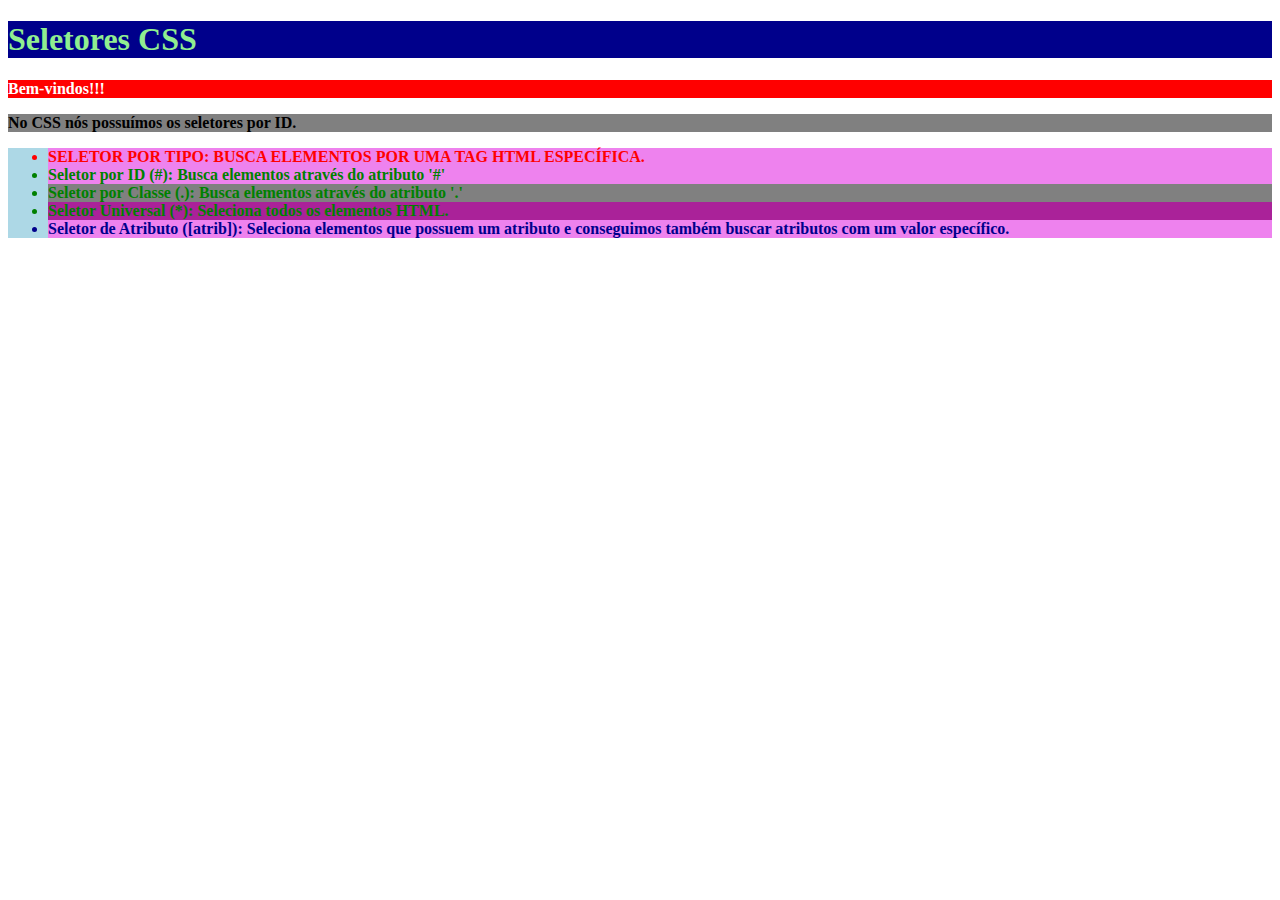
==== index.html @ 6b45f317 "Atualização 2 CSS" ====
<!DOCTYPE html>
<html lang="pt-BR">
<head>
    <meta charset="UTF-8">
    <meta name="viewport" content="width=device-width, initial-scale=1.0">
    <title>DIO - Desenvolvimento de Jogos</title>

    <link rel="stylesheet" href="./assets/css/style.css">

</head>
<body>
    <h1>Seletores CSS</h1>
    <p id="texto-boas-vindas">Bem-vindos!!!</p>
    <p id="explicacao-seletores">No CSS nós possuímos os seletores por ID.</p>
    <div>
        <ul>
            <li class="seletor"><b>Seletor por Tipo: </b>Busca elementos por uma tag HTML específica.</li> 
            <li title="seletor-id"><b>Seletor por ID (#): </b>Busca elementos através do atributo '#'</li>
            <li title="seletor-classe"><b>Seletor por Classe (.): </b>Busca elementos através do atributo '.'</li>
            <li title="seletor-classe universal"><b>Seletor Universal (*): </b>Seleciona todos os elementos HTML.</li>
            <li><b>Seletor de Atributo ([atrib]): </b>Seleciona elementos que possuem um atributo e conseguimos também buscar atributos com um valor específico.</li>
        </ul>
    </div>
</body>
</html>
---- assets/css/style.css ----
/* SELETOR DE TAG OU DE TIPO */

h1 {
    background: darkblue;
    color: lightgreen;
}

div {
    background: lightblue;
    color: darkblue;
}

li {
    background: violet;
}

/* SELETOR DE ID */

#texto-boas-vindas {
    background: red;
    color: white;
}

#explicacao-seletores {
    background: grey;
}

/* SELETORES POR CLASSES */

.seletor {
    color: red;
    text-transform: uppercase;
}

/* SELETOR UNIVERSAL */

* {
    font-weight: bold;
}

/* SELETOR DE ATRIBUTO */

[title] {
    color: green;
}

[title="seletor-classe"] {
    background: gray;
}

[title ~= "universal"] {
    background: #AA2299;
}
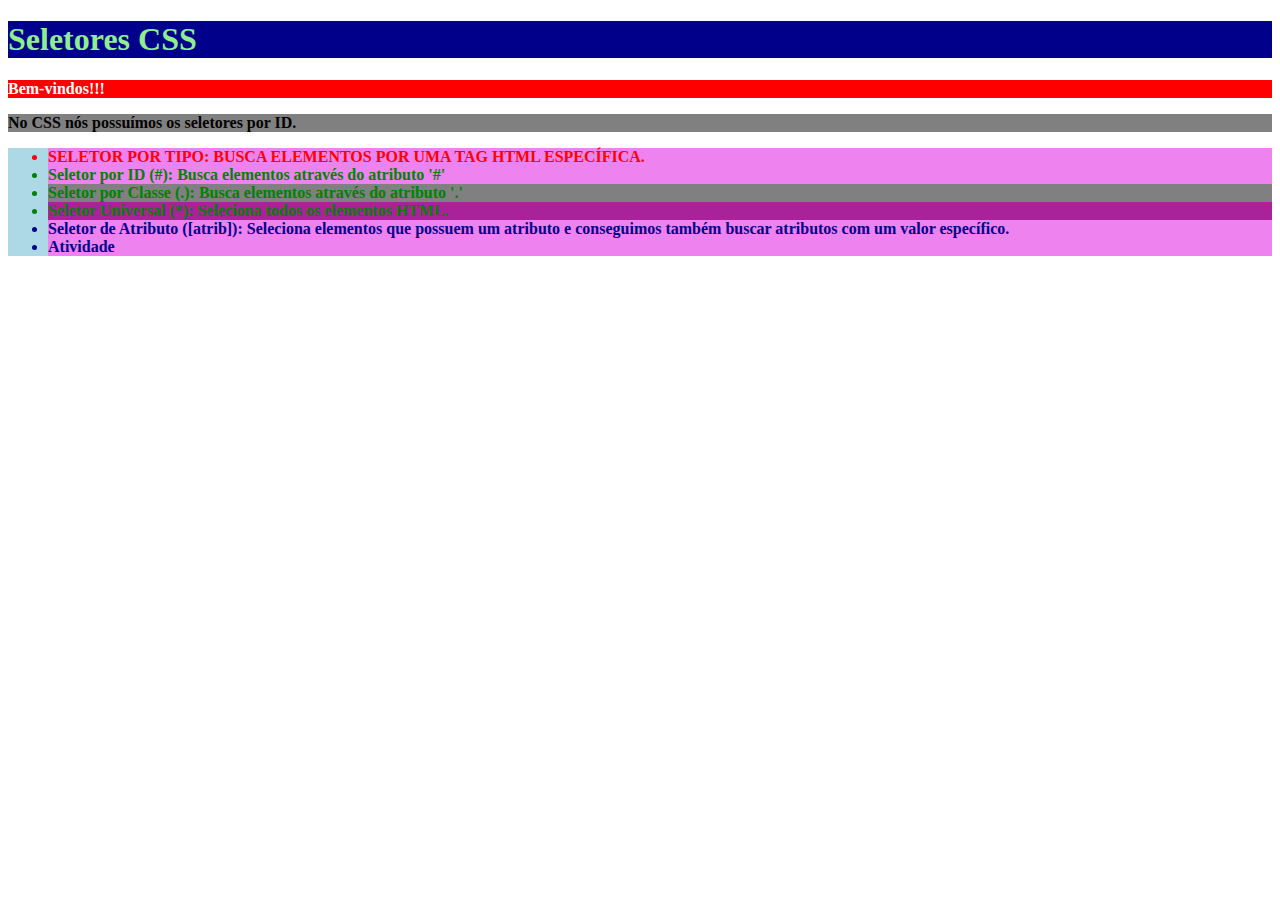
==== commit d175c1ba: "Teste" ====
--- a/index.html
+++ b/index.html
@@ -19,6 +19,7 @@
             <li title="seletor-classe"><b>Seletor por Classe (.): </b>Busca elementos através do atributo '.'</li>
             <li title="seletor-classe universal"><b>Seletor Universal (*): </b>Seleciona todos os elementos HTML.</li>
             <li><b>Seletor de Atributo ([atrib]): </b>Seleciona elementos que possuem um atributo e conseguimos também buscar atributos com um valor específico.</li>
+            <li>Atividade</li>
         </ul>
     </div>
 </body>
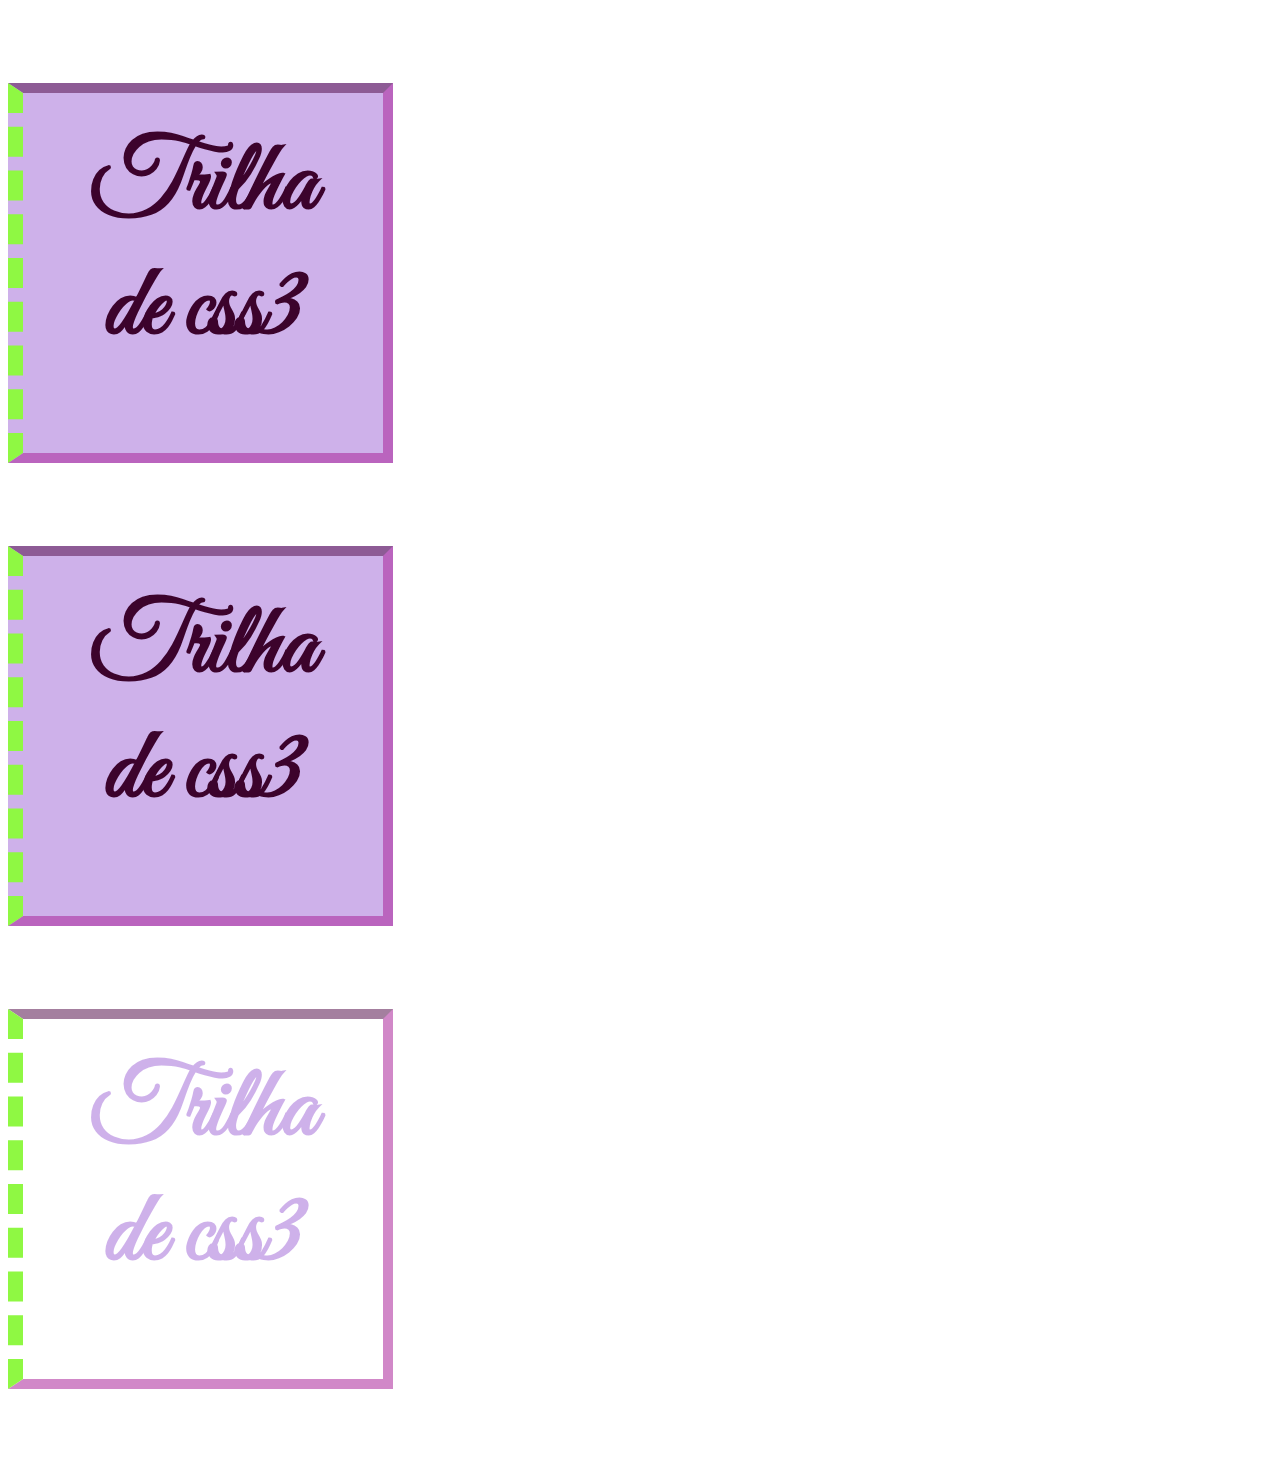
==== commit cd6690ee: "Atualização das Aulas - anotações" ====
--- a/index.html
+++ b/index.html
@@ -7,20 +7,26 @@
 
     <link rel="stylesheet" href="./assets/css/style.css">
 
+    <!-- Fontes   -->
+    <link rel="preconnect" href="https://fonts.googleapis.com">
+    <link rel="preconnect" href="https://fonts.gstatic.com" crossorigin>
+    <link href="https://fonts.googleapis.com/css2?family=Crimson+Pro:wght@200;400;800;900&family=Ephesis&family=Great+Vibes&display=swap" rel="stylesheet">
+
+
 </head>
 <body>
-    <h1>Seletores CSS</h1>
-    <p id="texto-boas-vindas">Bem-vindos!!!</p>
-    <p id="explicacao-seletores">No CSS nós possuímos os seletores por ID.</p>
     <div>
-        <ul>
-            <li class="seletor"><b>Seletor por Tipo: </b>Busca elementos por uma tag HTML específica.</li> 
-            <li title="seletor-id"><b>Seletor por ID (#): </b>Busca elementos através do atributo '#'</li>
-            <li title="seletor-classe"><b>Seletor por Classe (.): </b>Busca elementos através do atributo '.'</li>
-            <li title="seletor-classe universal"><b>Seletor Universal (*): </b>Seleciona todos os elementos HTML.</li>
-            <li><b>Seletor de Atributo ([atrib]): </b>Seleciona elementos que possuem um atributo e conseguimos também buscar atributos com um valor específico.</li>
-            <li>Atividade</li>
-        </ul>
+        <h2 class="exemplo div__1">
+            Trilha de css3
+        </h2>
+
+        <h2 class="exemplo div__2">
+            Trilha de css3
+        </h2>
+
+        <h2 class="exemplo div__3">
+            Trilha de css3
+        </h2>
     </div>
 </body>
 </html>--- a/assets/css/style.css
+++ b/assets/css/style.css
@@ -1,53 +1,59 @@
 /* SELETOR DE TAG OU DE TIPO */
 
-h1 {
-    background: darkblue;
-    color: lightgreen;
+:root {
+    --cor-fundo: rgba(155, 95, 212, 0.49);
+    --cor-borda: #BB228850;
+    --cor-letra: lightgreen;
+    --cor-1: #AA2299aa;
+    --cor-2: #ffaaff88;
+    --cor-3: #AA229988;
+    --cor-4: #8FF843;
+    --cor-5: #3C032C;
+
+    --fonte-nome: 'Great Vibes', cursive;
+    --fonte-texto: 'Crimson Pro', serif;
+    --fonte-mensagem: 'Ephesis', cursive; /* mensagem especial */
+  
 }
 
 div {
-    background: lightblue;
-    color: darkblue;
+    margin-botton: 30px;
 }
 
-li {
-    background: violet;
+.exemplo {
+    width: 300px;
+    height: 300px;
+    color: var(--cor-5);
+    padding: 30px;
+    font-size: 100px;
+    font-weight: 900;
+    font-family: var(--fonte-nome);
+    text-align: center;
+
+    /* background: 
+        /*image*/ url(https://s1.static.brasilescola.uol.com.br/be/conteudo/images/imagem-em-lente-convexa.jpg) /*position / size */ top center / 300px 200px /*repeat*/ no-repeat /*attachment*/ fixed /*origin*/ padding-box /*clip*/ content-box /*color*/ var(--cor-fundo)
+    ; 
+
+    background: url(https://s1.static.brasilescola.uol.com.br/be/conteudo/images/imagem-em-lente-convexa.jpg) var(--cor-fundo) center / 500px no-repeat;
+    
+    border: 10px inset var(--cor-3);
+    border-left: 15px dashed var(--cor-4);
 }
 
-/* SELETOR DE ID */
-
-#texto-boas-vindas {
-    background: red;
-    color: white;
+.div__1 {
+    /* -webkit-background-clip: text;
+    color: transparent;
+    background-clip: text; */
 }
 
-#explicacao-seletores {
-    background: grey;
+.div__2 {
+    /* -webkit-background-clip: text;
+    color: transparent;
+    background-clip: text; */
 }
 
-/* SELETORES POR CLASSES */
-
-.seletor {
-    color: red;
-    text-transform: uppercase;
-}
-
-/* SELETOR UNIVERSAL */
-
-* {
-    font-weight: bold;
-}
-
-/* SELETOR DE ATRIBUTO */
-
-[title] {
-    color: green;
-}
-
-[title="seletor-classe"] {
-    background: gray;
-}
-
-[title ~= "universal"] {
-    background: #AA2299;
-}
+.div__3 {
+    -webkit-background-clip: text;
+    color: transparent;
+    background-clip: text;
+}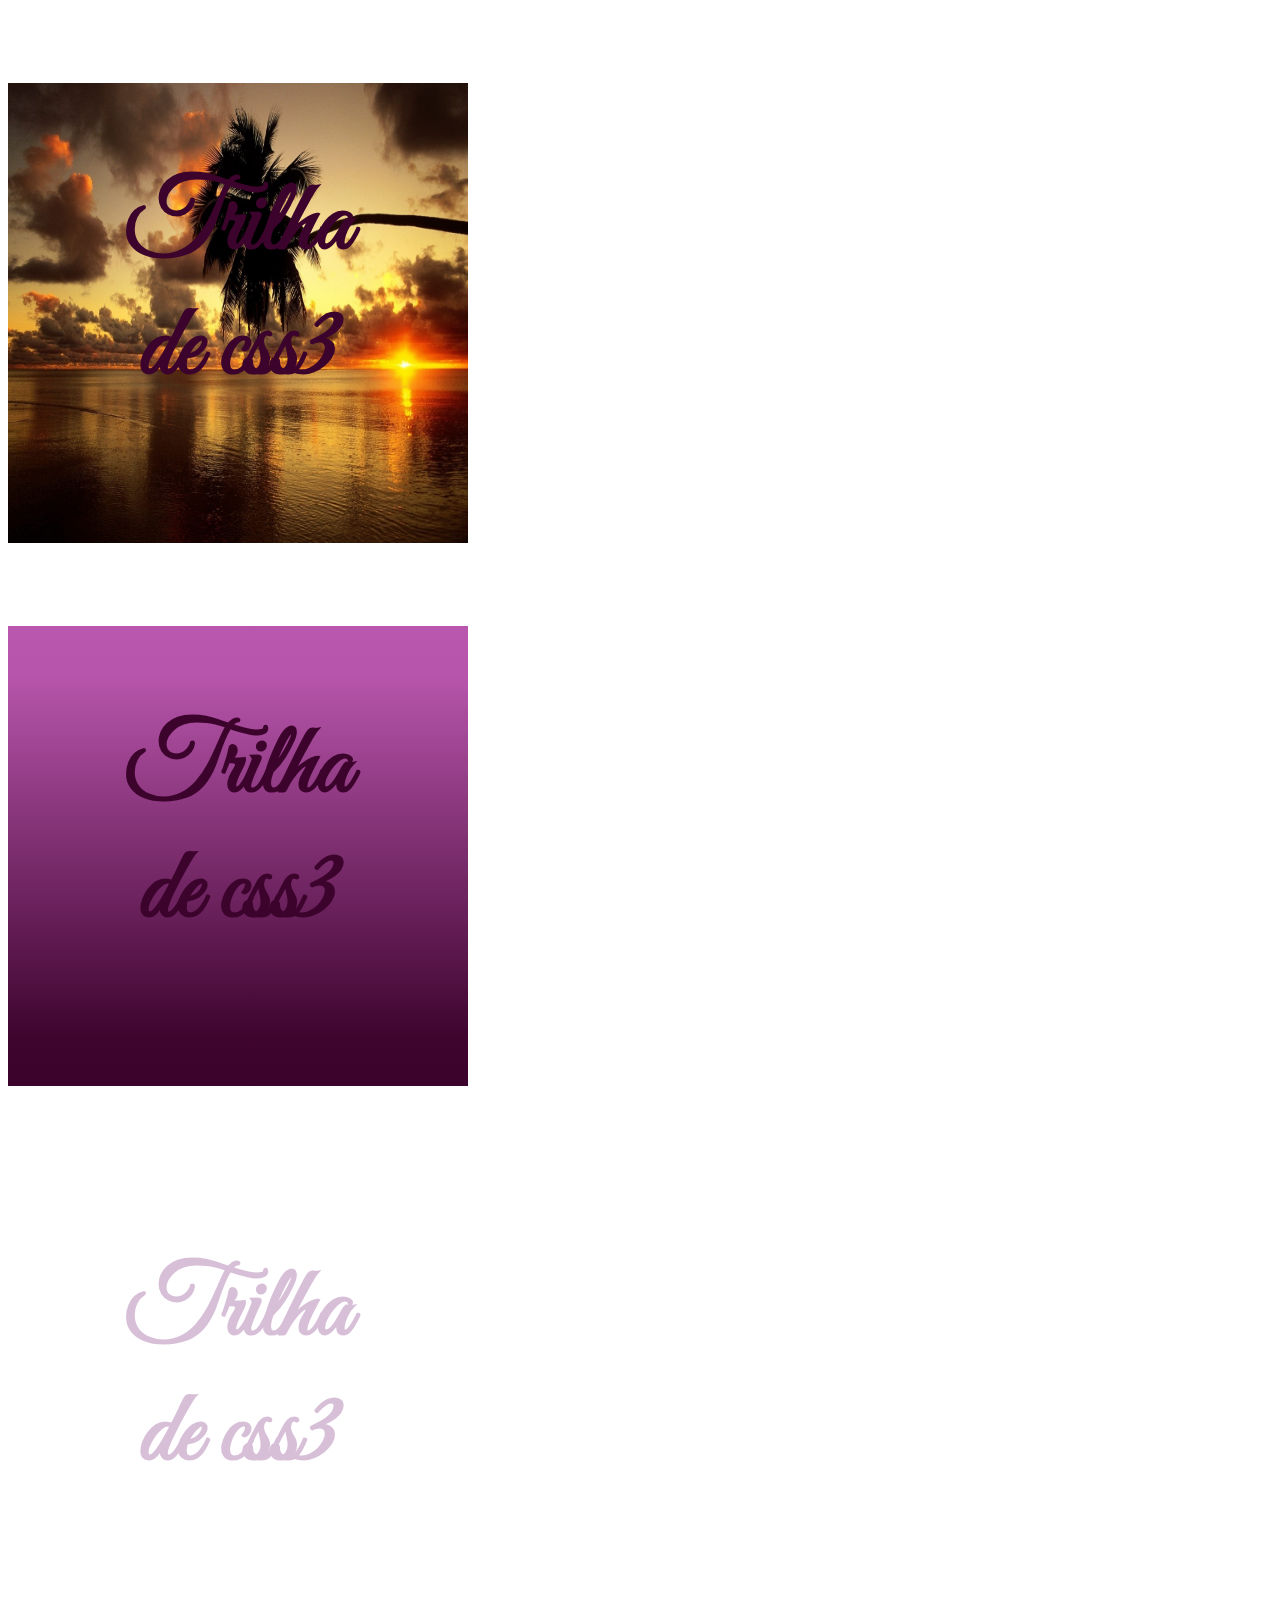
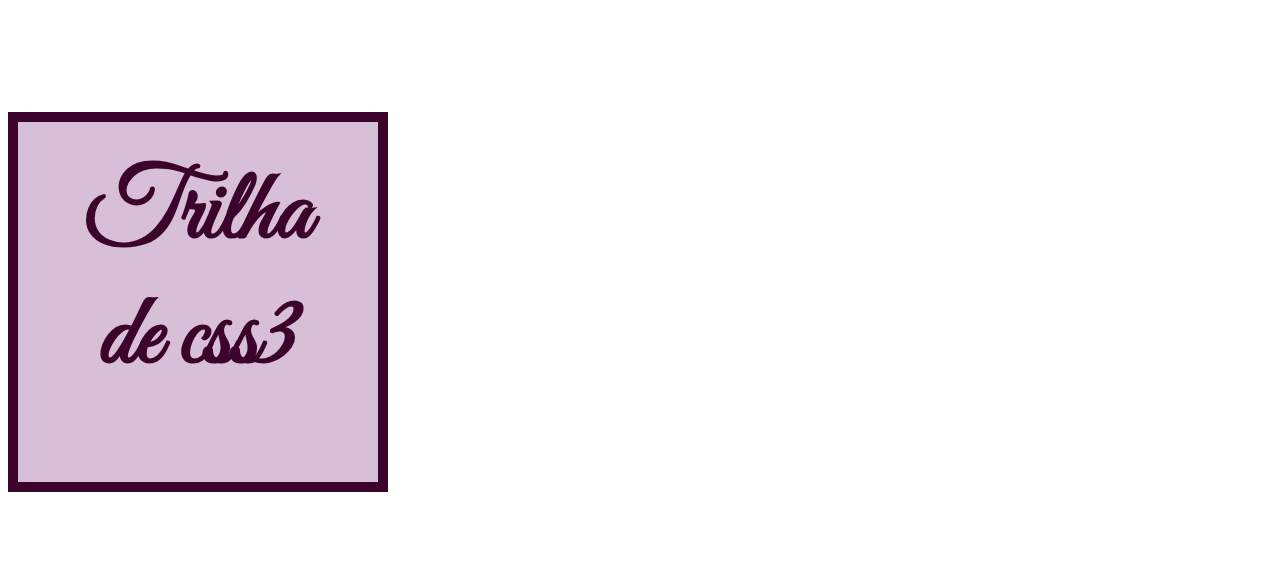
==== commit 65a3dcfc: "Atualização Anotações e Aulas" ====
--- a/index.html
+++ b/index.html
@@ -6,6 +6,8 @@
     <title>DIO - Desenvolvimento de Jogos</title>
 
     <link rel="stylesheet" href="./assets/css/style.css">
+    <link rel="stylesheet" href="./assets/css/cor&fonte.css">
+    <link rel="stylesheet" href="./assets/css/esquemacoresCardo.css">
 
     <!-- Fontes   -->
     <link rel="preconnect" href="https://fonts.googleapis.com">
@@ -27,6 +29,10 @@
         <h2 class="exemplo div__3">
             Trilha de css3
         </h2>
+
+        <h2 class="exemplo div__4">
+            Trilha de css3
+        </h2>
     </div>
 </body>
 </html>--- a/assets/css/style.css
+++ b/assets/css/style.css
@@ -1,20 +1,3 @@
-/* SELETOR DE TAG OU DE TIPO */
-
-:root {
-    --cor-fundo: rgba(155, 95, 212, 0.49);
-    --cor-borda: #BB228850;
-    --cor-letra: lightgreen;
-    --cor-1: #AA2299aa;
-    --cor-2: #ffaaff88;
-    --cor-3: #AA229988;
-    --cor-4: #8FF843;
-    --cor-5: #3C032C;
-
-    --fonte-nome: 'Great Vibes', cursive;
-    --fonte-texto: 'Crimson Pro', serif;
-    --fonte-mensagem: 'Ephesis', cursive; /* mensagem especial */
-  
-}
 
 div {
     margin-botton: 30px;
@@ -35,25 +18,32 @@
     ; 
 
     background: url(https://s1.static.brasilescola.uol.com.br/be/conteudo/images/imagem-em-lente-convexa.jpg) var(--cor-fundo) center / 500px no-repeat;
-    
-    border: 10px inset var(--cor-3);
-    border-left: 15px dashed var(--cor-4);
+
+    border: 50px solid;
+
 }
 
 .div__1 {
-    /* -webkit-background-clip: text;
-    color: transparent;
-    background-clip: text; */
+    
+    border-image-source: url('../image/teste/2dfe54edcbc5a97694e1e346a0dfa2fb.jpeg');
+    /* border-image-repeat: repeat; */
+    border-image-slice: 100 fill;
+    
 }
 
 .div__2 {
-    /* -webkit-background-clip: text;
-    color: transparent;
-    background-clip: text; */
+    border-image-source: linear-gradient(var(--cor-1), var(--cor-5));
+    border-image-slice: 10 fill;
 }
 
 .div__3 {
     -webkit-background-clip: text;
     color: transparent;
     background-clip: text;
+}
+
+.div__4 {
+    border: 10px solid;
+    border-image-outset: 5;
+
 }--- a/assets/css/cor&fonte.css
+++ b/assets/css/cor&fonte.css
@@ -0,0 +1,25 @@
+:root {
+  --cor-fundo: var(--cor-principal1);
+  --cor-borda: #BB228850;
+  --cor-letra: #90ee90;
+  --cor-1: #AA2299aa;
+  --cor-2: #ffaaff88;
+  --cor-3: #AA229988;
+  --cor-4: #8FF843;
+  --cor-5: #3C032C;
+
+  --cor-principal: #6795c7;
+  --cor-prateado: #E6E6FA;
+  --cor-de-fundo: #D8BFD8; /*CARDO*/
+  --cor-foco: #C9AECA;
+  --cor-detalhes: #FFE4B5;
+  --cor-detalhes-claro: #5F1130;
+
+  --cor-de-fundo-escura: #1C1C3B;
+  --cor-foco-escura: #5F4C6F;
+
+  --fonte-nome: 'Great Vibes', cursive;
+  --fonte-texto: 'Crimson Pro', serif;
+  --fonte-mensagem: 'Ephesis', cursive; /* mensagem especial */
+
+}--- a/assets/css/esquemacoresCardo.css
+++ b/assets/css/esquemacoresCardo.css
@@ -0,0 +1,46 @@
+/*site de referencia: https://encycolorpedia.pt/d8bfd8 */
+
+:root {
+  --cor-principal1: #d8bfd8; /*cardo*/
+  --cor-letra: #3C032C;
+
+  --cor-relacionada-1: #c8a2c8; /*lilas*/
+  --cor-relacionada-2: #e0b0ff; /*malva*/
+  --cor-relacionada-3: #ffcbdb; /*rosa*/
+  --cor-relacionada-4: #dda0dd; /*ameixa*/
+  --cor-relacionada-5: #ffb6c1; /*rosa claro*/
+
+  --cor-medianamente-relacionada-1: #f4c430; /*açafrao*/
+  --cor-medianamente-relacionada-2: #7b68ee; /*azul ardosia medio*/
+  --cor-medianamente-relacionada-3: #8fbc8f; /*verde mar escuro*/
+  --cor-medianamente-relacionada-4: #f0dc82; /*couro*/
+  --cor-medianamente-relacionada-5: #daa520; /*dourado*/
+
+  --cor-complentar: #c1d6c2;
+
+  --cor-analoga-1: #bcbadd;
+  --cor-analoga-2: #e1b6c5;
+
+  --cor-dividir-1: #bcdbd2;
+  --cor-dividir-2: #d3d7c0;
+
+  --cor-triade-1: #b9dbde;
+  --cor-triade-2: #ddd0ba;
+
+  --cor-quadrado-1: #e3c5b4;
+  --cor-quadrado-2: #c1d6c2;
+  --cor-quadrado-3: #b3d5e4;
+
+  --cor-tretadico-1: #e4b6b3;
+  --cor-tretadico-2: #c1d6c2;
+  --cor-tretadico-3: #b9dbde;
+
+  --degrade-monocromatico-1: #b199b1;
+  --degrade-monocromatico-2: #bea6be;
+  --degrade-monocromatico-3: #cbb2cb;
+  --degrade-monocromatico-4: #d8bfd8;
+  --degrade-monocromatico-5: #e5cce5;
+  --degrade-monocromatico-6: #f3d9f3;
+  --degrade-monocromatico-7: #ffe6ff;
+
+}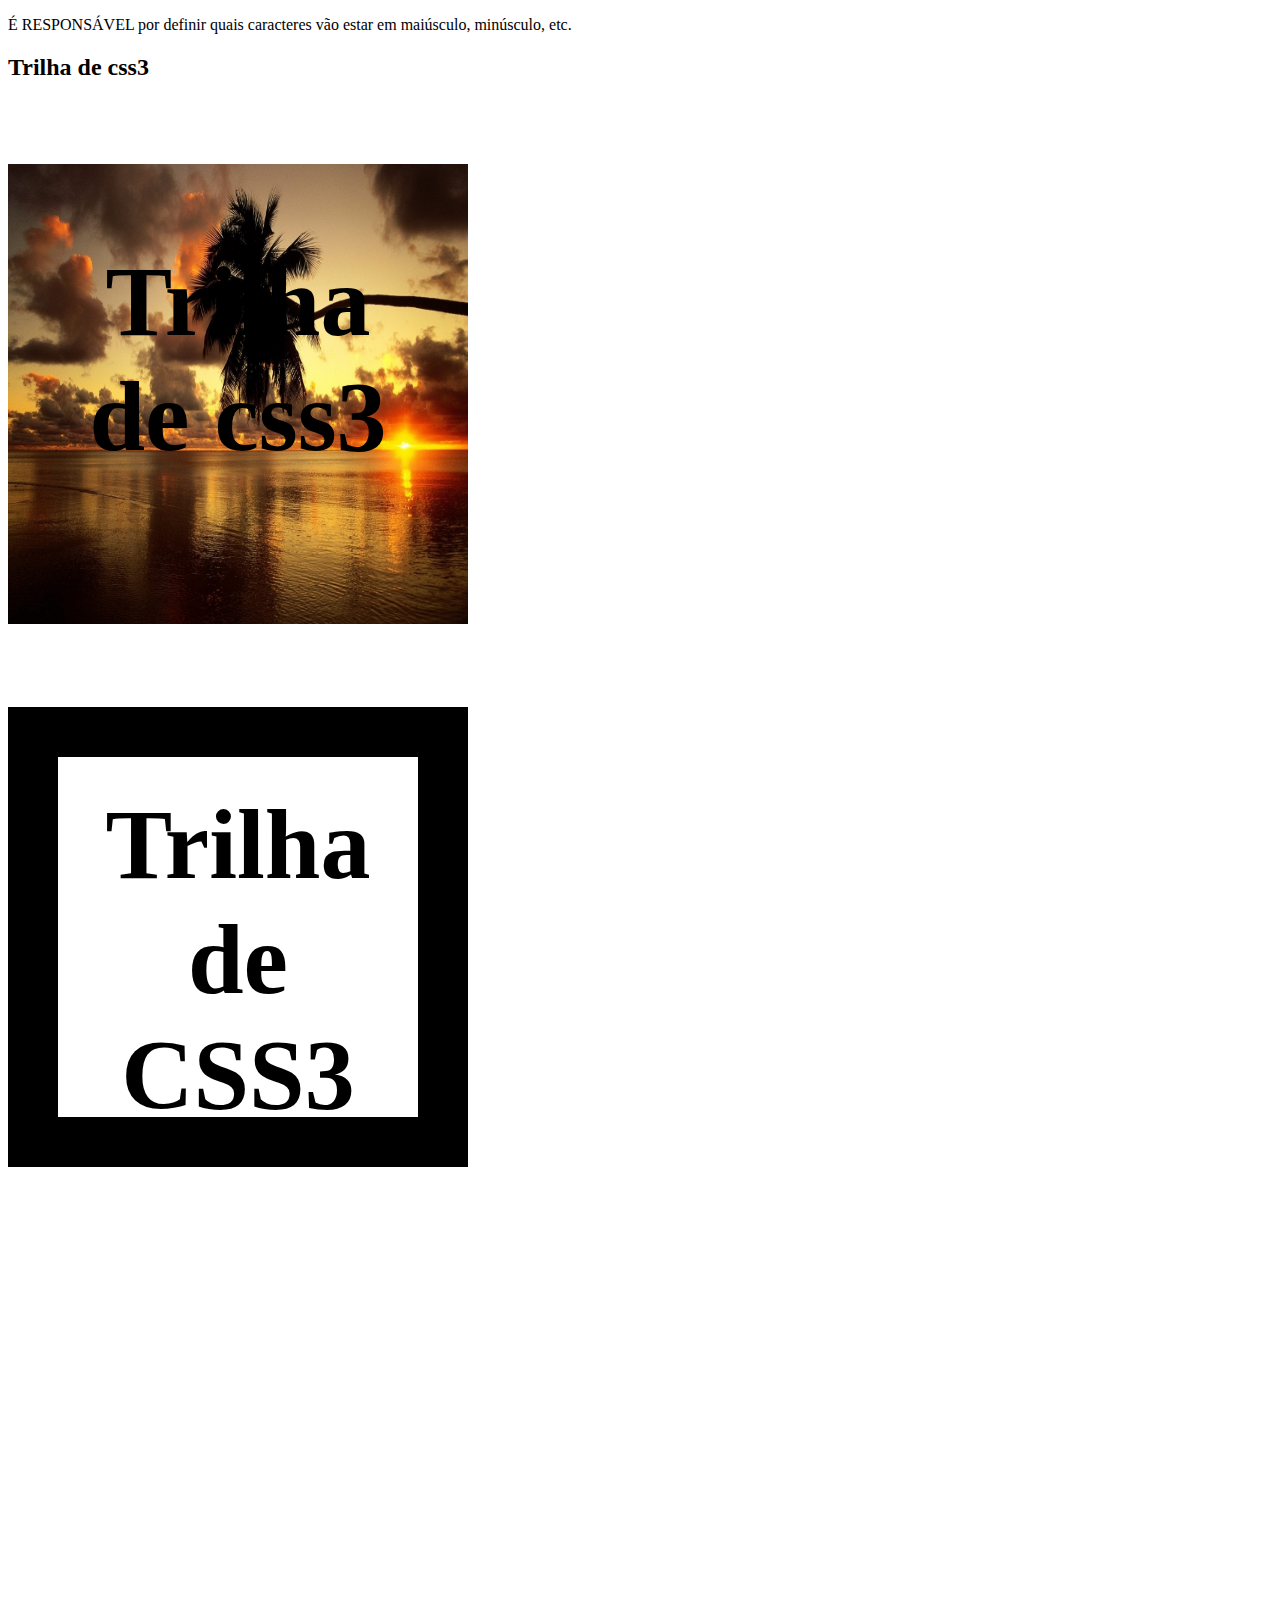
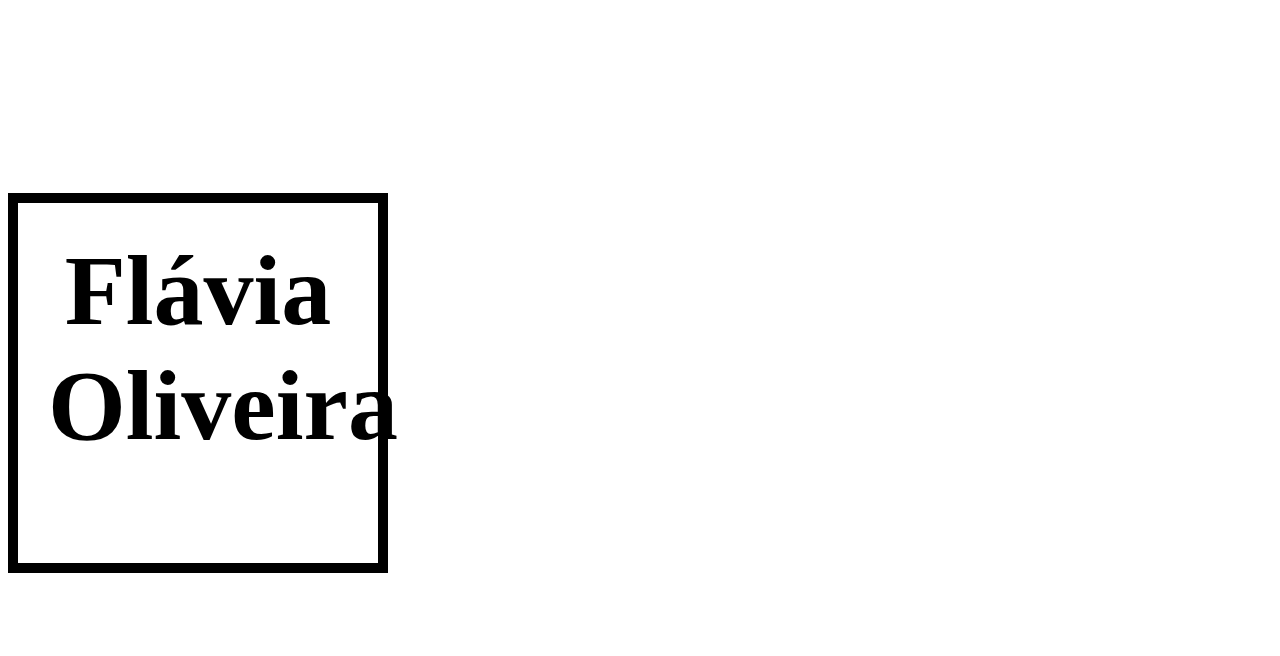
==== commit f314c02a: "Unidade2 JavaScript" ====
--- a/index.html
+++ b/index.html
@@ -6,24 +6,23 @@
     <title>DIO - Desenvolvimento de Jogos</title>
 
     <link rel="stylesheet" href="./assets/css/style.css">
-    <link rel="stylesheet" href="./assets/css/cor&fonte.css">
-    <link rel="stylesheet" href="./assets/css/esquemacoresCardo.css">
-
-    <!-- Fontes   -->
-    <link rel="preconnect" href="https://fonts.googleapis.com">
-    <link rel="preconnect" href="https://fonts.gstatic.com" crossorigin>
-    <link href="https://fonts.googleapis.com/css2?family=Crimson+Pro:wght@200;400;800;900&family=Ephesis&family=Great+Vibes&display=swap" rel="stylesheet">
-
 
 </head>
 <body>
     <div>
+        <p class="div__p">
+            É RESPONSÁVEL por definir quais caracteres vão estar em maiúsculo, minúsculo, etc.
+        </p>
+        <h2 class="exemplo2 div__5">
+            Trilha de css3
+        </h2>
+
         <h2 class="exemplo div__1">
             Trilha de css3
         </h2>
 
         <h2 class="exemplo div__2">
-            Trilha de css3
+            Trilha de CSS3
         </h2>
 
         <h2 class="exemplo div__3">
@@ -31,8 +30,10 @@
         </h2>
 
         <h2 class="exemplo div__4">
-            Trilha de css3
+            Flávia Oliveira
         </h2>
     </div>
 </body>
+
+<script src="./assets/js/js.js"></script>
 </html>